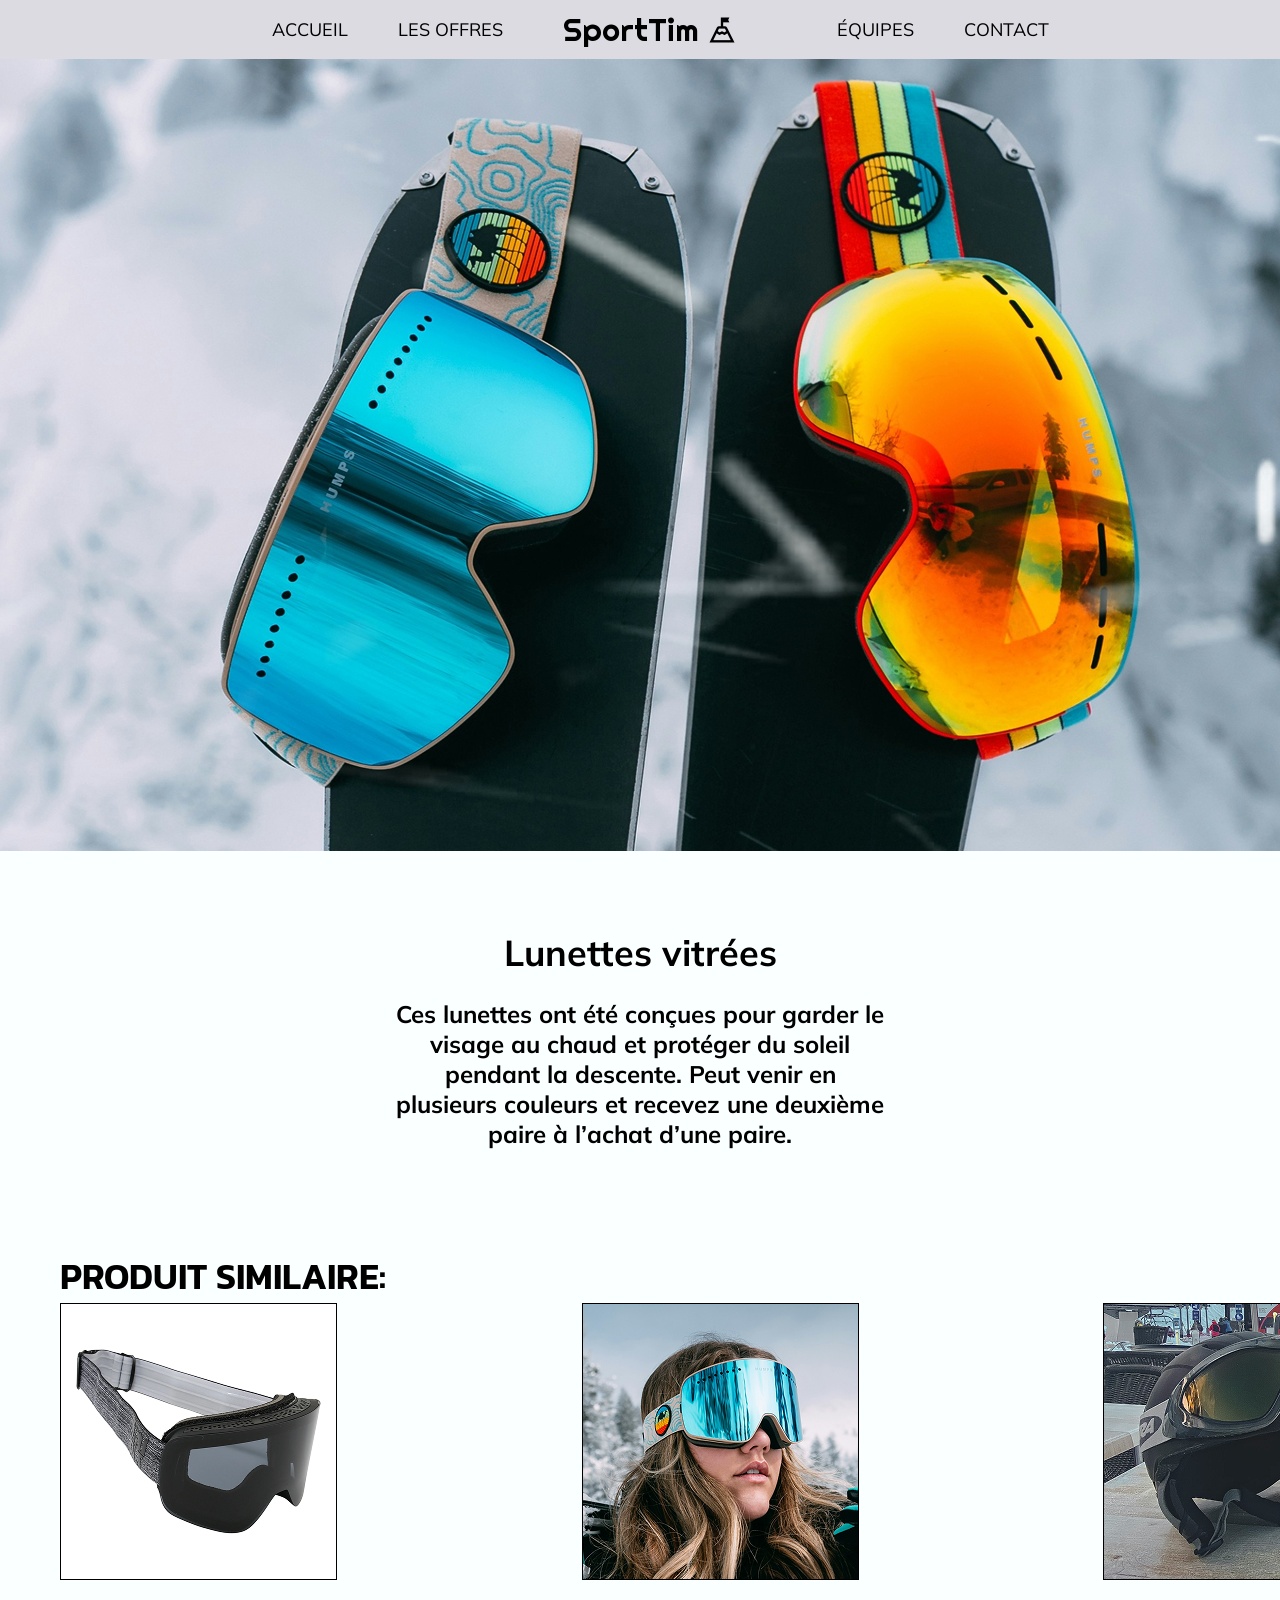
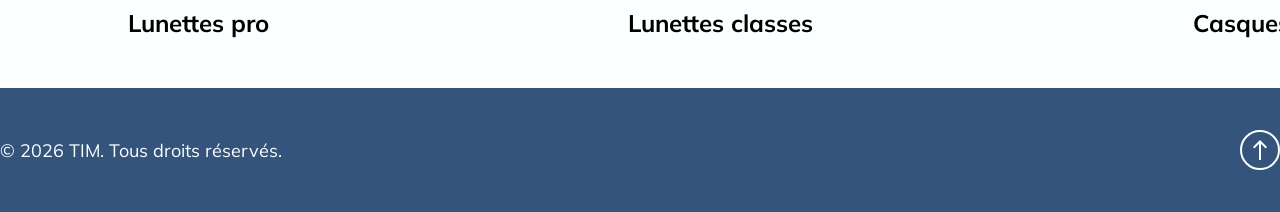
==== fiche-produit.html @ c38d8f53 "fiche produit continuée" ====
<!DOCTYPE html>
<html lang="fr">
<head>
    <meta charset="UTF-8">
    <meta name="viewport" content="width=device-width, initial-scale=1.0">
    <title>Fiche produit</title>
    <link rel="preconnect" href="https://fonts.googleapis.com">
    <link rel="preconnect" href="https://fonts.gstatic.com" crossorigin>
    <link href="https://fonts.googleapis.com/css2?family=Kanit:ital,wght@0,100;0,200;0,300;0,400;0,500;0,600;0,700;0,800;0,900;1,100;1,200;1,300;1,400;1,500;1,600;1,700;1,800;1,900&family=Mulish:ital,wght@0,200..1000;1,200..1000&family=Righteous&display=swap" rel="stylesheet">
    <link rel="stylesheet" href="https://fonts.googleapis.com/css2?family=Material+Symbols+Outlined:opsz,wght,FILL,GRAD@20..48,100..700,0..1,-50..200" />
    <script src="scripts.js" defer></script>
    <link rel="stylesheet" href="styles/normalize.css">
    <link rel="stylesheet" href="styles/style.css">
</head>
<body>
    <header>
        <div class="boiteNav">
            <nav>
                <ul>
                    <li><a href="index.html">Accueil</a></li>
                    <li><a href="#">Les offres</a></li>
                </ul>

            </nav>

            <a href="index.html" class="logo">
                SportTim
                <span class="mountain material-symbols-outlined">
                mountain_flag
                </span>
            </a>

            <nav>
                <ul>
                    <li><a href="#">Équipes</a></li>
                    <li><a href="#">Contact</a></li>
                </ul>

            </nav>
        </div>
    </header>
    
    <div class="wrapper">
        <img src="images/lunetteVitreLarge.png" alt="">
    </div>

    <section class="descriptionProduit">
        <div class="wrapper">
            <h1>
                Lunettes vitrées
            </h1>

            <h3>
                Ces lunettes ont été conçues pour garder le visage au chaud et protéger du soleil pendant la descente. Peut venir en plusieurs couleurs et recevez une deuxième paire à l’achat d’une paire.
            </h3>
        </div>
    </section>

    <section class="produitsSimilaire">
        <div class="wrapper">
            <h2>
                Produit similaire:
            </h2>
            <div class="carouselProduits">
                <article>
                    <img src="images/lunettePro.png" alt="">
                    <h3>Lunettes pro</h3>
                </article>
                <article>
                    <img src="images/lunetteClasse.png" alt="">
                    <h3>Lunettes classes</h3>
                </article>
                <article>
                    <img src="images/casque.png" alt="">
                    <h3>Casques</h3>
                </article>
            </div>
        </div>
    </section>

    <footer>
        <div class="wrapper">
            <p>
                © 2026 TIM. Tous droits réservés.
            </p>

            <a href="#"><span class="material-symbols-outlined">north</span></a>

            
        </div>
    </footer>
    
</body>
</html>
---- styles/style.css ----
/* ==========================================================================
   Generic
   ========================================================================== */
html {
  box-sizing: border-box;
}

*,
*:before,
*:after {
  box-sizing: inherit;
}

/* ==========================================================================
   Base   
    ========================================================================== */

    body{
        background-color: #FAFFFF;
        margin: 0;
        padding: 0;
        font: normal 400 1.125rem "Mulish", sans-serif;
    }


/* ==========================================================================
   Mise en page
   ========================================================================== */

   .wrapper{
    width: 1320px;
    margin-left: auto;
    margin-right: auto;
   }

   section{
      padding: 50px 60px;
   }


/* ==========================================================================
   Element/typographie
   ========================================================================== */

   h2{
    font: normal 600 2.25rem "Kanit", sans-serif;
    margin: 0;
    padding: 0;
    text-transform: uppercase;
   }

   h3{
    font: normal 700 1.5rem "Mulish", sans-serif;
    margin: 0;
   }

   p{
    margin: 0;
   }
   


/* ==========================================================================
   Components
   ========================================================================== */




   /* ===================================================== GLOBAL ====================================================== */


   /* Header */

   header{
    background-color: #DCDBE2;
   }

   .boiteNav{
    display: flex;
    justify-content: center;
    align-items: center;
    gap: 60px;
   }

   .boiteNav ul{
    display: flex;
    gap: 50px;
   }

   .boiteNav nav ul li{
    list-style: none;
    font: normal 400 1.125rem "Mulish", sans-serif;
    text-transform: uppercase;
   }

   .boiteNav a{
      text-decoration: none;
      color: #000;
   }

   .logo{
    display: flex;
    justify-content: center;
    align-items: center;
    gap: 8px;
    font: normal 400 1.9375rem "Righteous", sans-serif;
    margin: 0;
   }

   .mountain{
    font-size: 30px;
   }
   

   /* Footer */

   footer{
    background-color: #34547C;
    color: #FAFFFF;
    height: 124px;
   display: flex;
    align-items: center;
   }
   
   footer .wrapper{
      display: flex;
      align-items: center;
      justify-content: space-between;
   }

   footer span{
      border: 2px solid #faffff;
      border-radius: 50%;
      padding: 6px;
   }

   footer a{
      color: #faffff;
   }

/* ===================================================== ACCUEIL ====================================================== */



   /* Hero */

   .hero{
    background: url(../images/hero_background.jpg);
    background-size: cover;
    background-repeat: no-repeat;
    height: 650px;
    width: 100%;
   }

   .hero .contenu{
    color: #FAFFFF;
    background-color: #00132A;
    display: flex;
    flex-direction: column;
    width: 560px;
    height: 216px;
    padding: 30px;
    gap: 10px;
   }



   /* Inscription */

   .inscription .wrapper {
    display: flex;
    justify-content: center;
    flex-direction: column;
    align-items: center;
    gap: 20px;
   }

   .inscription{
    display: flex;
    justify-content: center;
    padding: 50px 60px;
   }

   .inscription p{
    text-align: center;
    width: 633px;
   }

   .inscription button{
    background-color: #426A7E;
    color: #FAFFFF;
    border: none;
    padding: 10px 30px;
    text-transform: uppercase;
   }


   /* Équipe */
   

   .equipe .wrapper{
      display: flex;
      flex-direction: column;
      align-items: center;
      gap: 22px;
   }

   .titreEquipe{
      display: flex;
      justify-content: center;
      flex-direction: column;
      align-items: center;
      width: 562px;
      gap: 14px;
   }

   .carousel{
    display: flex;
    gap: 115px;
   }

   .carousel article{
      display: flex;
      flex-direction: column;
      justify-content: center;
      align-items: center;
   }

   .carousel h3{
      margin-top: 32px;
   }

   .employe:hover{
      cursor: pointer;
   }



   /* Produits */

   .produits .wrapper{
      display: flex;
      flex-direction: column;
      align-items: center;
      gap: 45px;
   }

   .titreProduits{
      display: flex;
      justify-content: center;
      flex-direction: column;
      align-items: center;
      width: 684px;
      gap: 14px;
      text-align: center;
   }

   .navProduits{
      display: flex;
      gap: 50px;
   }

   .navProduits button{
    background-color: #426A7E;
    color: #FAFFFF;
    border: none;
    padding: 5px 10px;
    text-transform: uppercase;

   }

   .cases{
      display: grid;
      grid-template-columns: 1fr 1fr 1fr 1fr;
      gap: 73px;
   }

   .cases img{
      border: solid 1px black;
   }

   .cases article{
      display: flex;
      flex-direction: column;
      align-items: center;
   }

      .produits .wrapper button{
      background-color: #426A7E;
      color: #FAFFFF;
      border: none;
      padding: 10px 30px;
      text-transform: uppercase;
   }


   /* Contact */

   .conteneurContact{
      height: 830px;
      background-color: #B3C5CB;
      padding: 50px;
   }

   .colonnes{
      display: grid;
      grid-template-columns: 1fr 1fr;
   }


   /* Modal */

   .modal{
      position: fixed;
      top: 0;
      left: 0;
      width : 100%;
      height : 100vh;
      z-index: 999;
      background-color: rgba(0, 0, 0, 0.8);
      align-content: center;
      justify-content: center;
      display: none;
   }

   .modal.visible{
   display: flex;
   }


   /* ===================================================== FICHE PRODUIT ====================================================== */

   .descriptionProduit .wrapper{
      display: flex;
      flex-direction: column;
      align-items: center;
      text-align: center;
      width: 492px;
   }

   .carouselProduits{
      display: flex;
      justify-content: space-between;
   }

   .carouselProduits article{
      display: flex;
      flex-direction: column;
      align-items: center;
      gap: 28px;
   }

   .carouselProduits img{
      border: solid 1px black;
   }
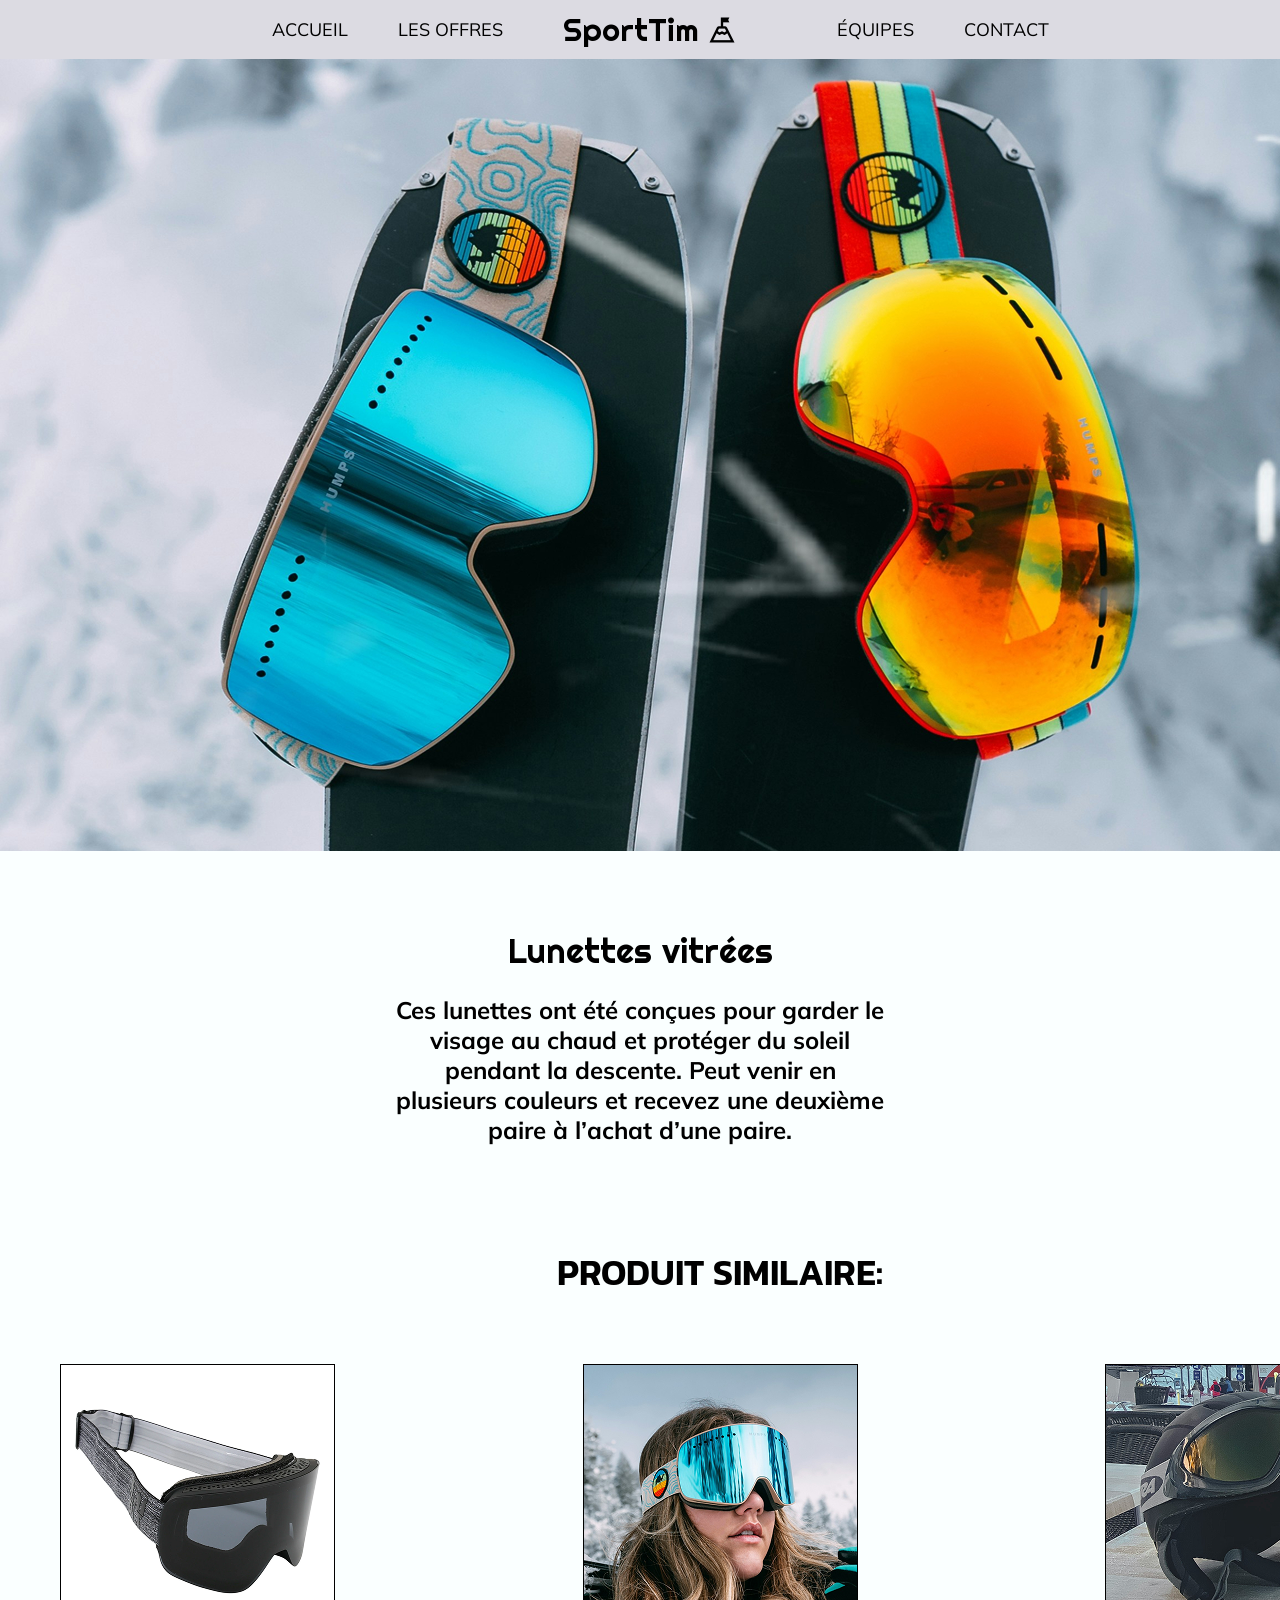
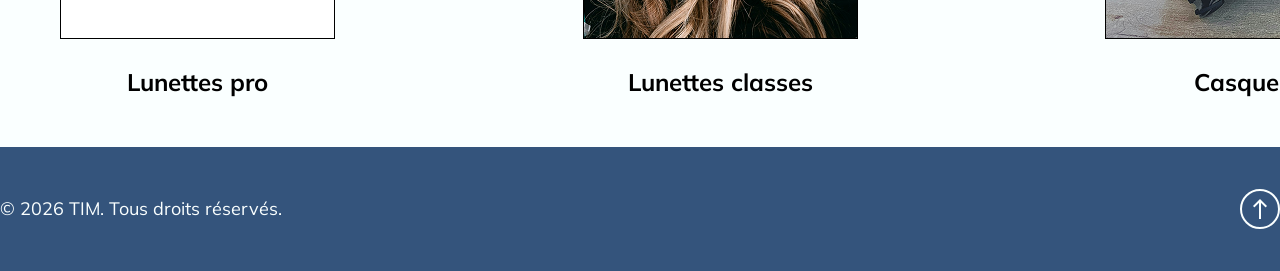
==== commit 8695c61e: "nom d'une page modifiée" ====
--- a/fiche-produit.html
+++ b/fiche-produit.html
@@ -18,7 +18,7 @@
             <nav>
                 <ul>
                     <li><a href="index.html">Accueil</a></li>
-                    <li><a href="#">Les offres</a></li>
+                    <li><a href="liste-articles.html">Les offres</a></li>
                 </ul>
 
             </nav>
--- a/styles/style.css
+++ b/styles/style.css
@@ -42,6 +42,10 @@
    Element/typographie
    ========================================================================== */
 
+   h1{
+      font: normal 400 2.125rem "Righteous", sans-serif;
+   }
+
    h2{
     font: normal 600 2.25rem "Kanit", sans-serif;
     margin: 0;
@@ -116,11 +120,11 @@
    /* Footer */
 
    footer{
-    background-color: #34547C;
-    color: #FAFFFF;
-    height: 124px;
-   display: flex;
-    align-items: center;
+      background-color: #34547C;
+      color: #FAFFFF;
+      height: 124px;
+      display: flex;
+      align-items: center;
    }
    
    footer .wrapper{
@@ -259,6 +263,7 @@
    .navProduits{
       display: flex;
       gap: 50px;
+      padding-right: 610px;
    }
 
    .navProduits button{
@@ -267,7 +272,10 @@
     border: none;
     padding: 5px 10px;
     text-transform: uppercase;
-
+   }
+
+   .navProduits button:hover{
+      background-color: #083559;
    }
 
    .cases{
@@ -277,7 +285,12 @@
    }
 
    .cases img{
-      border: solid 1px black;
+      border: solid 9px white;
+
+   }
+
+   .cases img:hover{
+      border: solid 9px black;
    }
 
    .cases article{
@@ -292,10 +305,22 @@
       border: none;
       padding: 10px 30px;
       text-transform: uppercase;
-   }
+      cursor: pointer;
+   }
+
+      .produits .wrapper button:hover{
+         background-color: #083559;
+      }
 
 
    /* Contact */
+
+   .wrapper .conteneurContact{
+      display: flex;
+      flex-direction: column;
+      align-items: center;
+      gap: 30px;
+   }
 
    .conteneurContact{
       height: 830px;
@@ -306,6 +331,35 @@
    .colonnes{
       display: grid;
       grid-template-columns: 1fr 1fr;
+   }
+
+   .colonne2{
+      display: flex;
+      flex-direction: column;
+      gap: 20px;
+      justify-content: center;
+   }
+
+   .adresse{
+      display: flex;
+      flex-direction: column;
+      gap: 30px;
+   }
+
+   .colonne2 h3{
+      width: 372px;
+   }
+
+   .nav-social{
+      display: flex;
+      gap: 10px;
+   }
+
+   .courriel{
+      background: none;
+      text-transform: uppercase;
+      padding: 15px 40px;
+      font: normal 400 1.5rem "Mulish", sans-serif;
    }
 
 
@@ -351,7 +405,34 @@
       gap: 28px;
    }
 
+   .produitsSimilaire{
+      text-align: center;
+   }
+
+   .produitsSimilaire .wrapper{
+      display: flex;
+      flex-direction: column;
+      gap: 65px;
+   }
+
    .carouselProduits img{
-      border: solid 1px black;
-   }
-
+      border: solid 9px none;
+   }
+
+   /* ===================================================== TOUT LES PRODUITS ====================================================== */
+
+.titrePagesProduits{
+   text-align: center;
+}
+
+.colonneVedette{
+   display: grid;
+   grid-template-columns: 1fr 1fr;
+}
+
+.texteVedette{
+   display: flex;
+   flex-direction: column;
+   gap: 53px;
+   justify-content: center;
+}
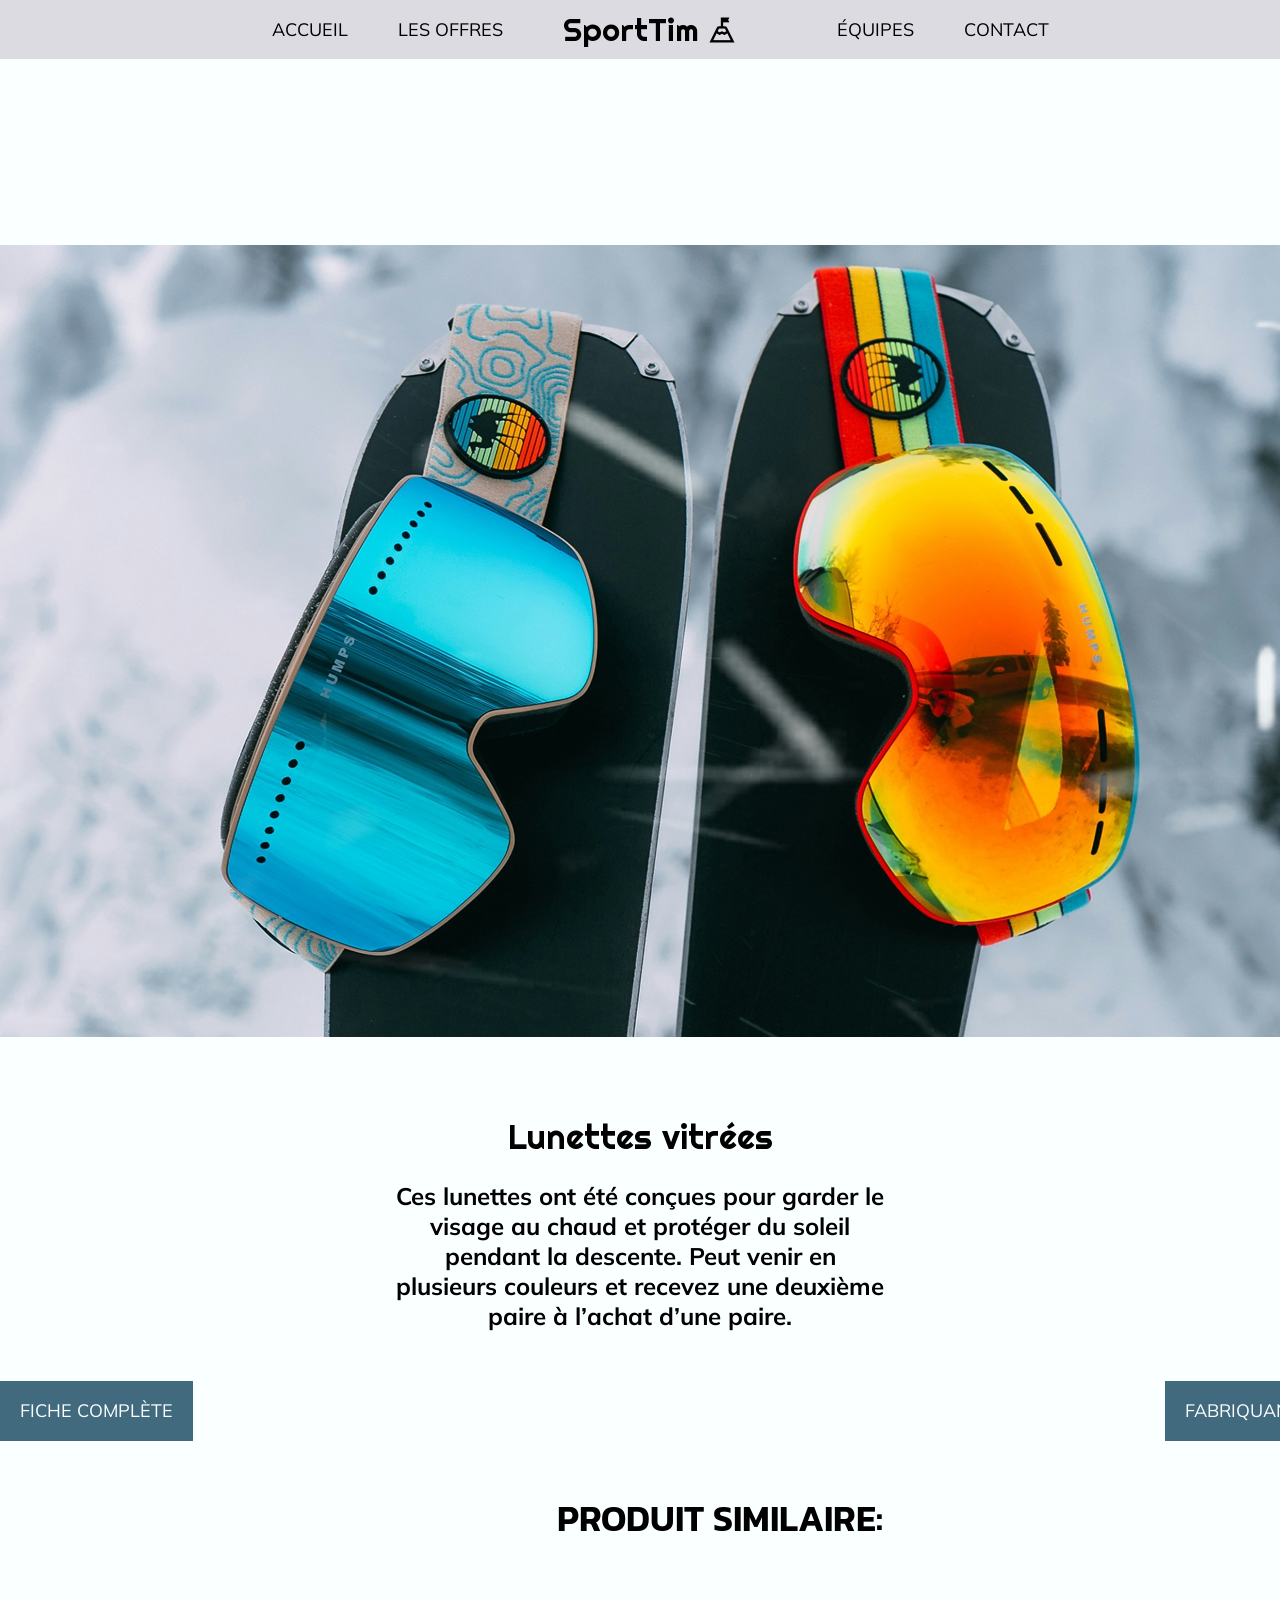
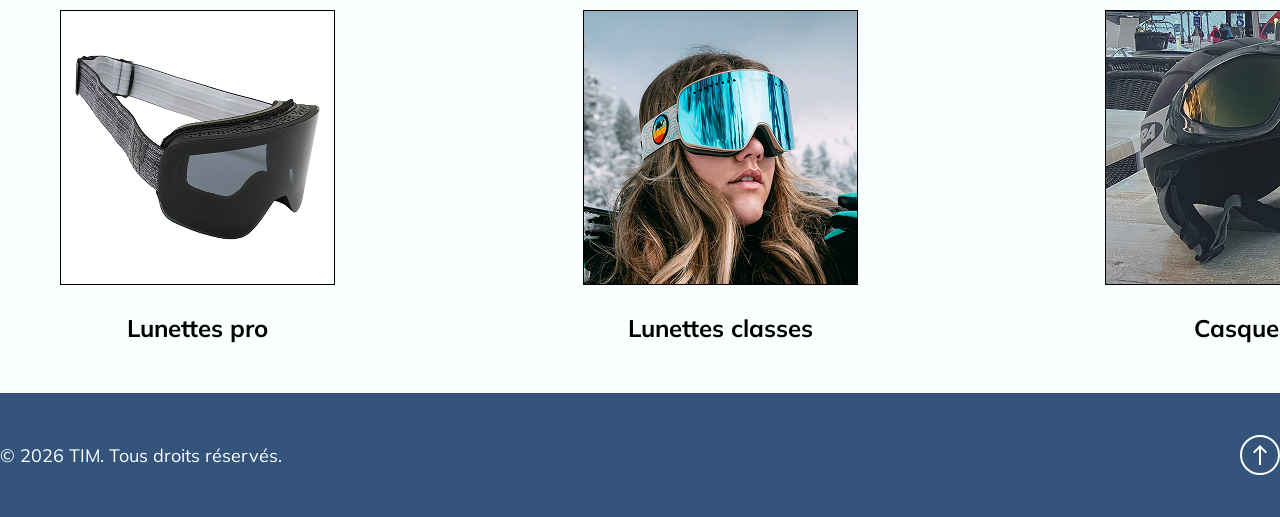
==== commit 4042bbce: "trucs" ====
--- a/fiche-produit.html
+++ b/fiche-produit.html
@@ -41,7 +41,7 @@
     </header>
     
     <div class="wrapper">
-        <img src="images/lunetteVitreLarge.png" alt="">
+        <img class="imgPrincipale" src="images/lunetteVitreLarge.png" alt="">
     </div>
 
     <section class="descriptionProduit">
@@ -55,6 +55,15 @@
             </h3>
         </div>
     </section>
+
+    <div class="btnProduit">
+        <div class="wrapper">
+            <button class="fiche">Fiche complète</button>
+            <button class="fabriquant">Fabriquant</button>
+        </div>
+    </div>
+
+    <!-- https://oberson.com/collections/lunettes-ski?srsltid=AfmBOoqlLPMltLvrL98YCjpYib3Oy0VUgmqsD1TLvVUnmHMrygBw3uC4        lien du site pour fabriquant-->
 
     <section class="produitsSimilaire">
         <div class="wrapper">
--- a/styles/style.css
+++ b/styles/style.css
@@ -299,7 +299,7 @@
       align-items: center;
    }
 
-      .produits .wrapper button{
+   .produits .wrapper button{
       background-color: #426A7E;
       color: #FAFFFF;
       border: none;
@@ -385,12 +385,34 @@
 
    /* ===================================================== FICHE PRODUIT ====================================================== */
 
+   .imgPrincipale{
+      padding-top: 186px;
+   }
+
    .descriptionProduit .wrapper{
       display: flex;
       flex-direction: column;
       align-items: center;
       text-align: center;
       width: 492px;
+   }
+
+   .btnProduit .wrapper{
+      display: flex;
+      justify-content: space-between;
+   }
+
+   .btnProduit button{
+      background-color: #426A7E;
+      color: #FAFFFF;
+      border: none;
+      padding: 20px 20px;
+      text-transform: uppercase;
+      cursor: pointer;
+   }
+
+   .btnProduit button:hover{
+      background-color: #083559;
    }
 
    .carouselProduits{
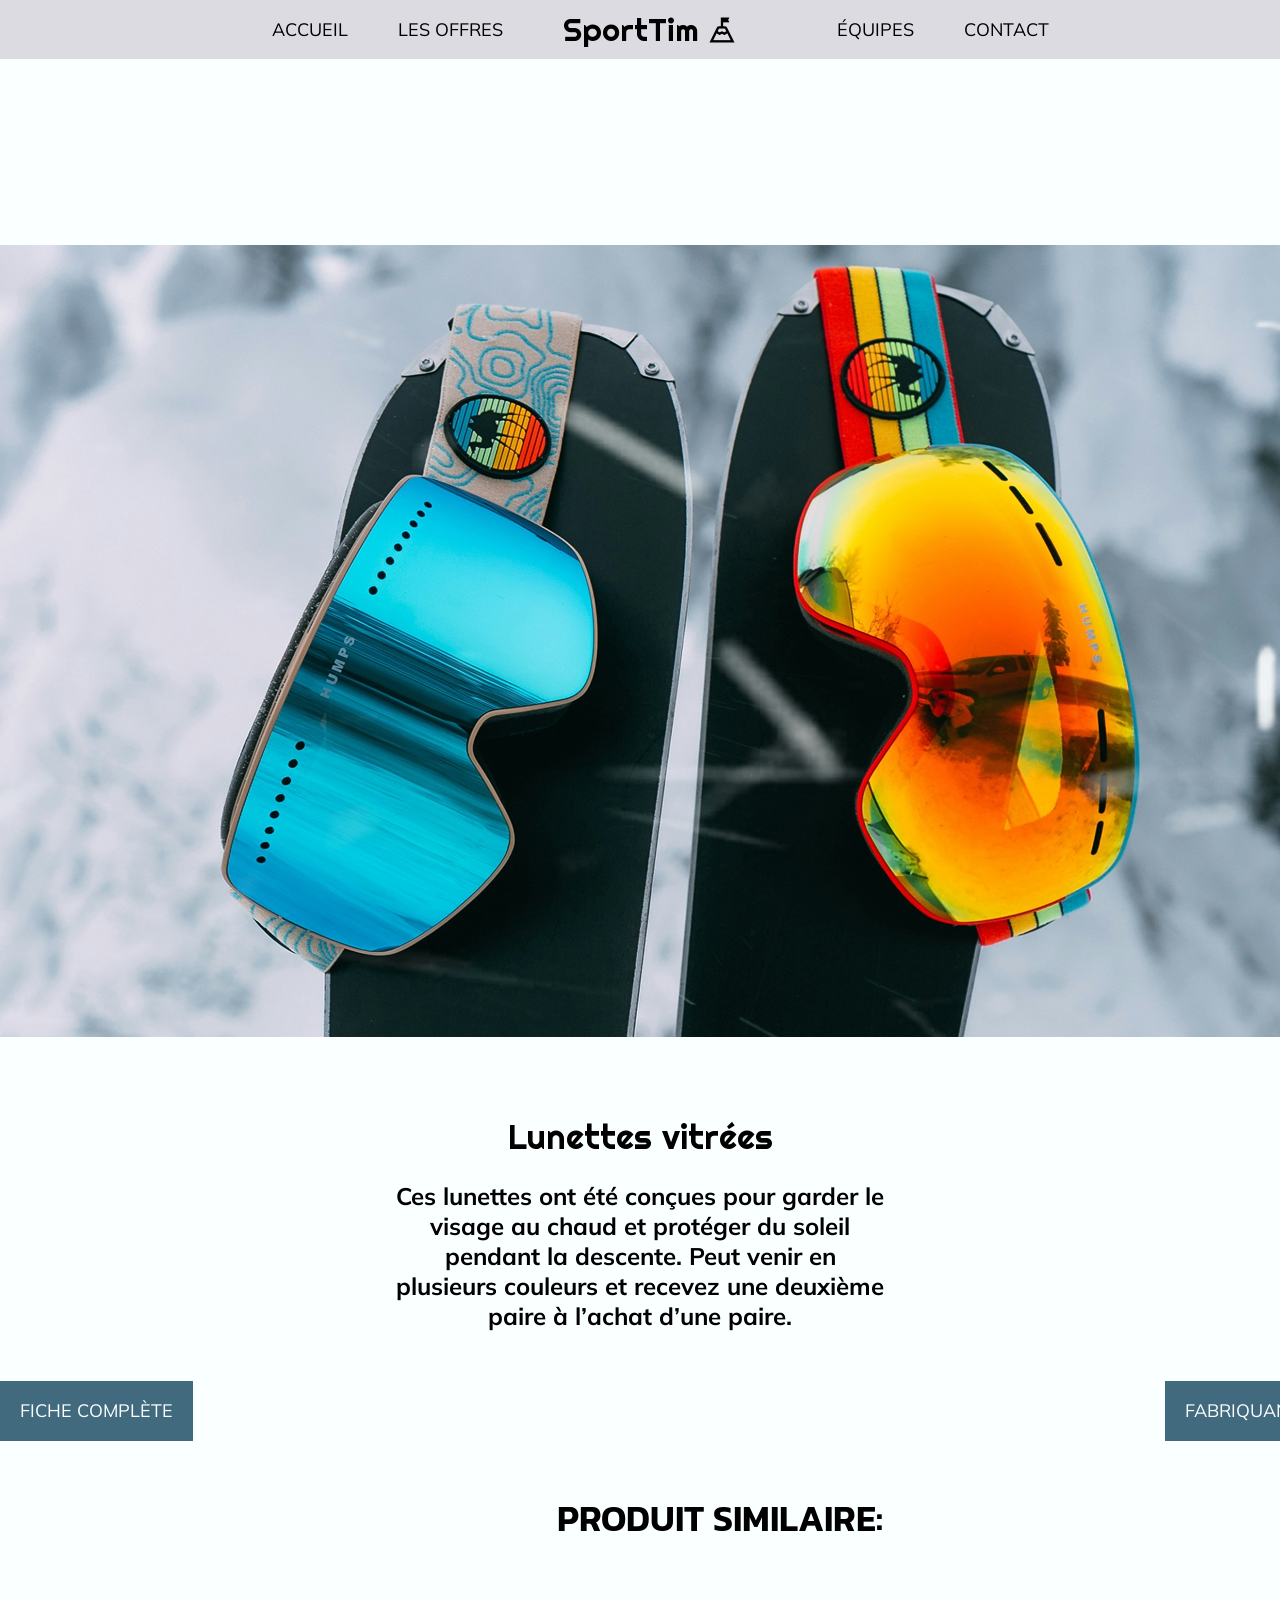
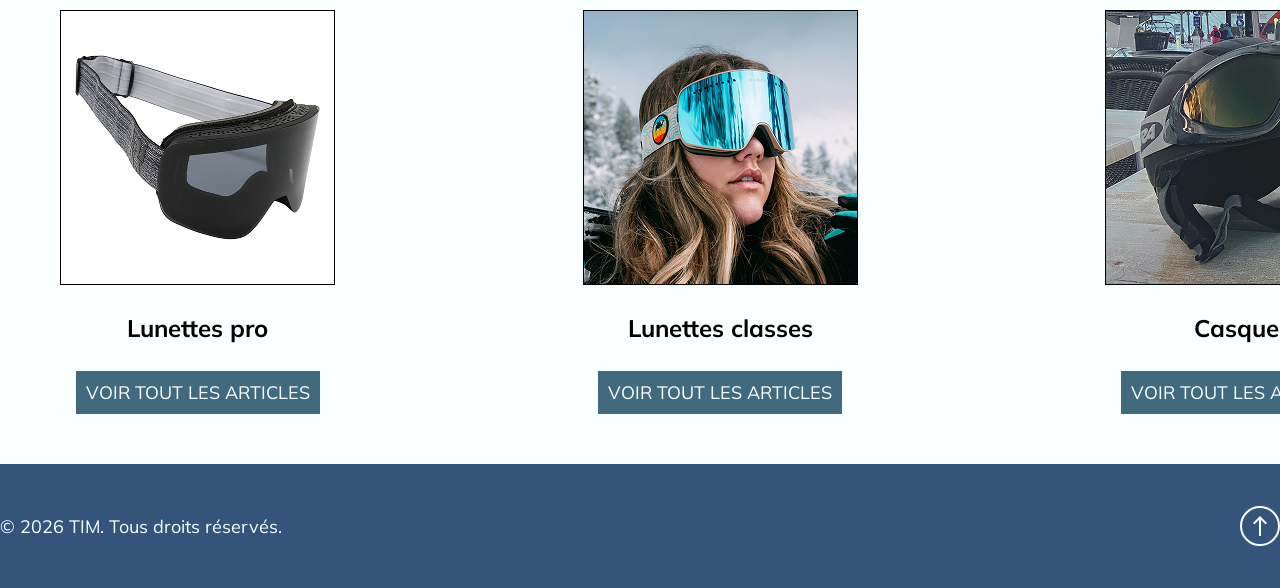
==== commit 2024fc90: "sauvegarde" ====
--- a/fiche-produit.html
+++ b/fiche-produit.html
@@ -74,14 +74,17 @@
                 <article>
                     <img src="images/lunettePro.png" alt="">
                     <h3>Lunettes pro</h3>
+                    <button onclick="window.location.href='liste-articles.html'">Voir tout les articles</button>
                 </article>
                 <article>
                     <img src="images/lunetteClasse.png" alt="">
                     <h3>Lunettes classes</h3>
+                    <button onclick="window.location.href='liste-articles.html'">Voir tout les articles</button>
                 </article>
                 <article>
                     <img src="images/casque.png" alt="">
                     <h3>Casques</h3>
+                    <button onclick="window.location.href='liste-articles.html'">Voir tout les articles</button>
                 </article>
             </div>
         </div>
--- a/styles/style.css
+++ b/styles/style.css
@@ -427,6 +427,20 @@
       gap: 28px;
    }
 
+   .carouselProduits button{
+      font: normal 400 1.125rem "Mulish", sans-serif;
+      background-color: #426A7E;
+      color: #FAFFFF;
+      border: none;
+      padding: 10px 10px;
+      text-transform: uppercase;
+      cursor: pointer;
+   }
+
+   .carouselProduits button:hover{
+      background-color: #083559;
+   }
+
    .produitsSimilaire{
       text-align: center;
    }
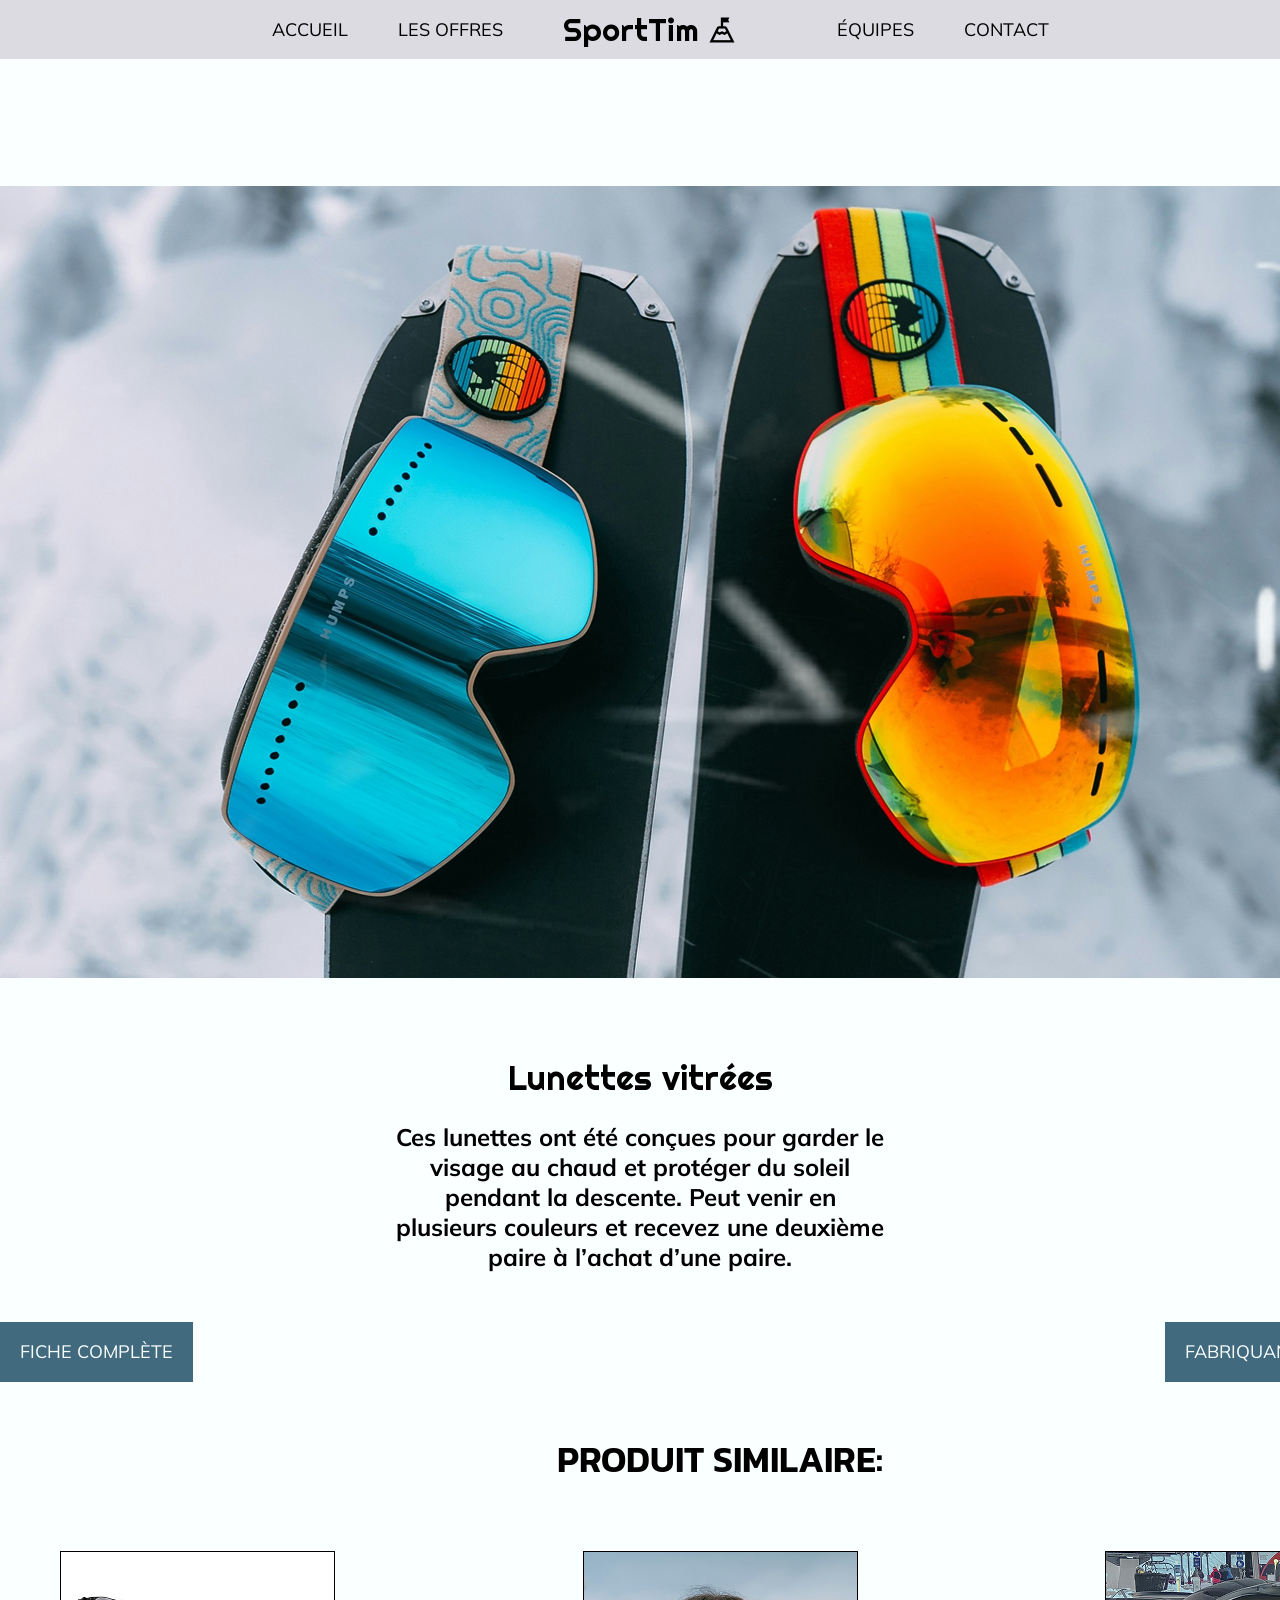
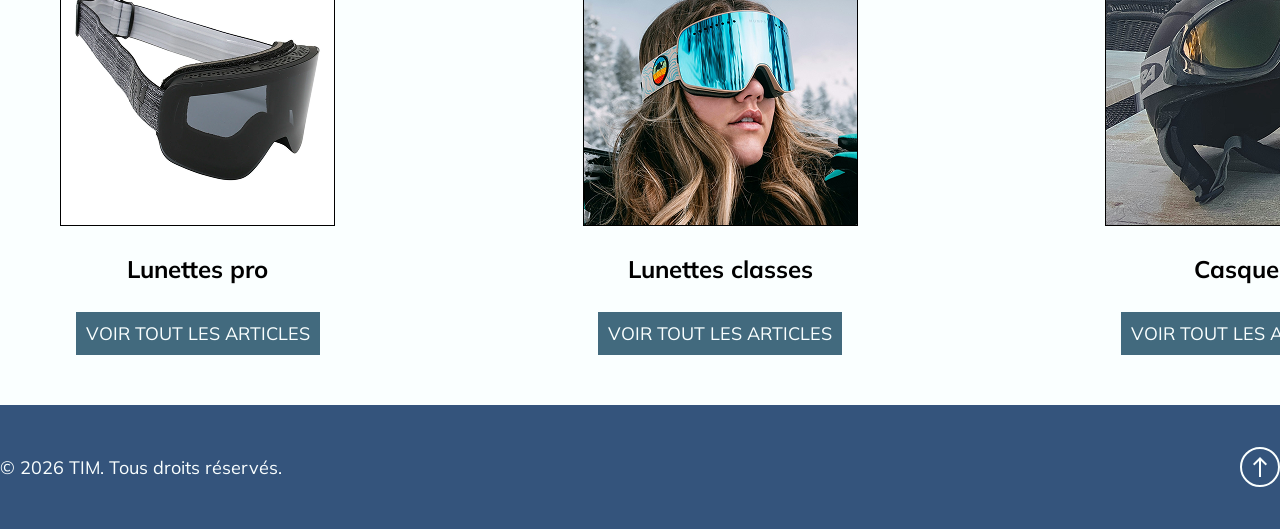
==== commit 94c853ba: "lien fonctionnels" ====
--- a/fiche-produit.html
+++ b/fiche-produit.html
@@ -32,8 +32,8 @@
 
             <nav>
                 <ul>
-                    <li><a href="#">Équipes</a></li>
-                    <li><a href="#">Contact</a></li>
+                    <li><a href="index.html#equipe">Équipes</a></li>
+                    <li><a href="index.html#contact">Contact</a></li>
                 </ul>
 
             </nav>
@@ -58,8 +58,8 @@
 
     <div class="btnProduit">
         <div class="wrapper">
-            <button class="fiche">Fiche complète</button>
-            <button class="fabriquant">Fabriquant</button>
+           <a href="lunettes_ski.pdf" download="article.pdf"> <button class="fiche">Fiche complète</button> </a>
+           <a href="https://oberson.com/products/dragon-lunettes-de-ski-dx3-plus-otg-adulte-164434" target="_blank"> <button class="fabriquant">Fabriquant</button> </a>
         </div>
     </div>
 
--- a/styles/style.css
+++ b/styles/style.css
@@ -78,6 +78,8 @@
 
    header{
     background-color: #DCDBE2;
+    position: fixed;
+    width: 100%;
    }
 
    .boiteNav{
@@ -155,6 +157,15 @@
     background-repeat: no-repeat;
     height: 650px;
     width: 100%;
+    padding-bottom: 70px;
+   }
+
+   .hero .wrapper{
+      width: 100%;
+      height: 100%;
+      display: flex;
+      align-items: flex-end;
+      justify-content: flex-end;
    }
 
    .hero .contenu{
@@ -459,6 +470,15 @@
 
 .titrePagesProduits{
    text-align: center;
+   padding: 222px 0 248px 0;
+}
+
+.vedette{
+   padding-bottom: 96.5px;
+}
+
+.liste{
+padding-top: 96.5px;
 }
 
 .colonneVedette{
@@ -471,4 +491,5 @@
    flex-direction: column;
    gap: 53px;
    justify-content: center;
-}+}
+
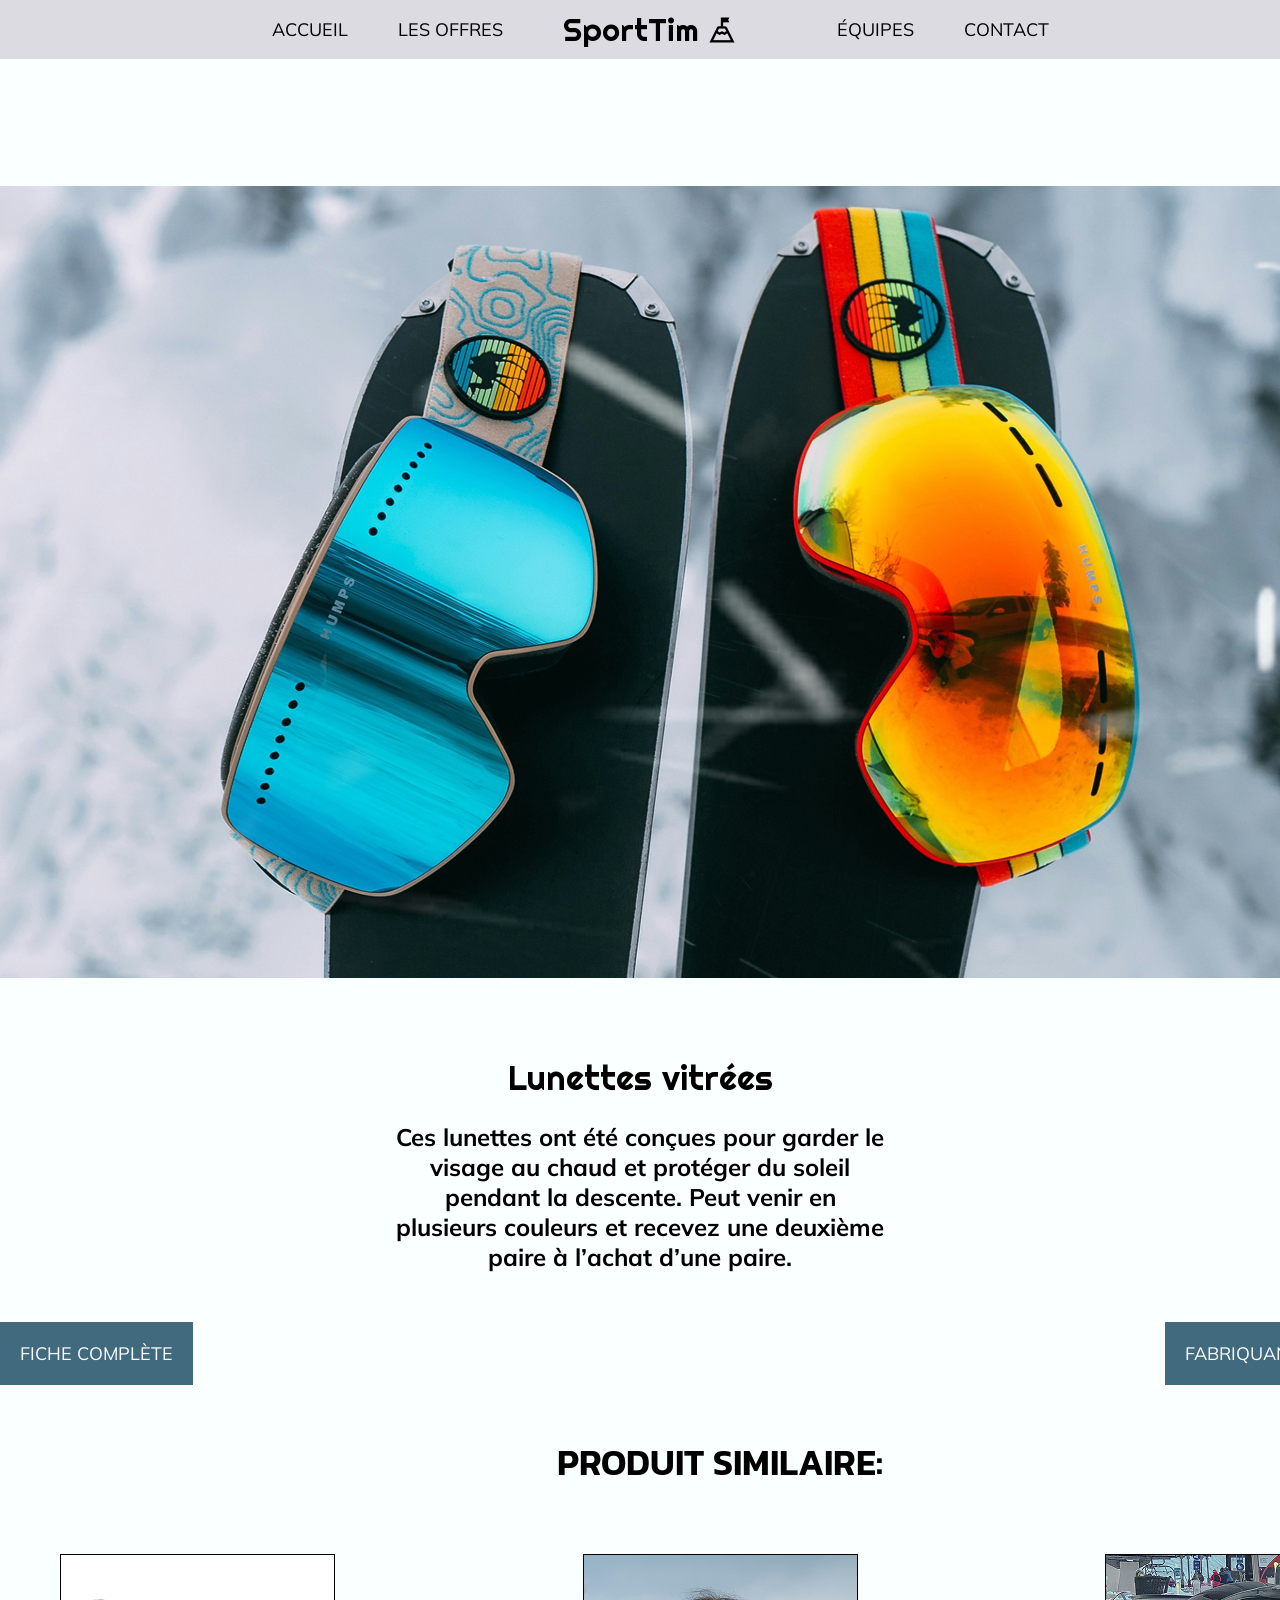
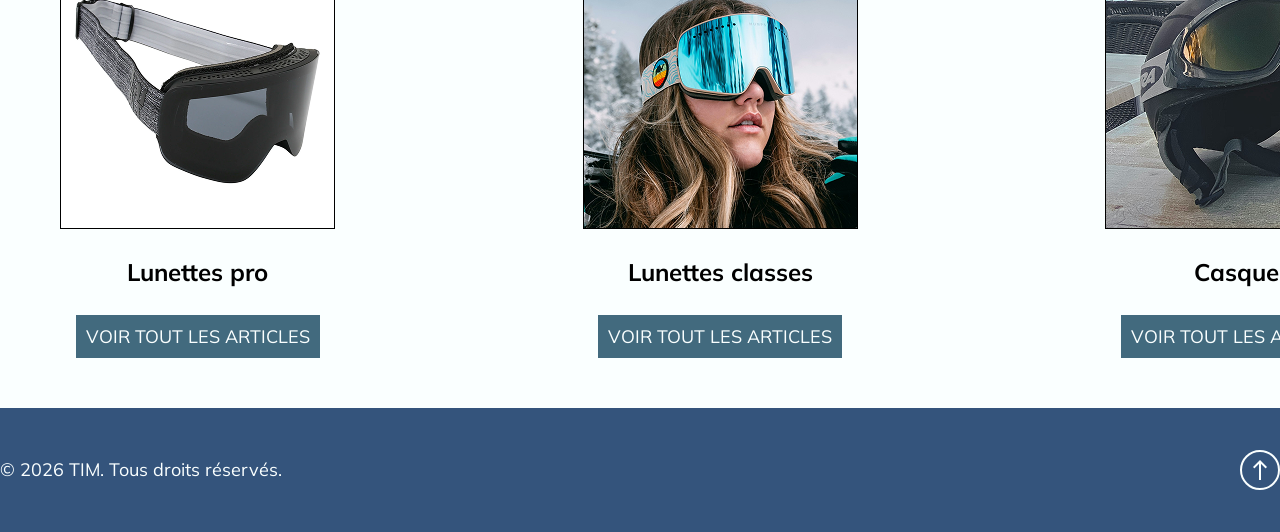
==== commit da68f9b0: "boutons réparés" ====
--- a/fiche-produit.html
+++ b/fiche-produit.html
@@ -58,8 +58,8 @@
 
     <div class="btnProduit">
         <div class="wrapper">
-           <a href="lunettes_ski.pdf" download="article.pdf"> <button class="fiche">Fiche complète</button> </a>
-           <a href="https://oberson.com/products/dragon-lunettes-de-ski-dx3-plus-otg-adulte-164434" target="_blank"> <button class="fabriquant">Fabriquant</button> </a>
+           <a href="lunettes_ski.pdf" download="article.pdf" class="fiche">Fiche complète</a>
+           <a href="https://oberson.com/products/dragon-lunettes-de-ski-dx3-plus-otg-adulte-164434" target="_blank">Fabriquant</a>
         </div>
     </div>
 
@@ -74,17 +74,17 @@
                 <article>
                     <img src="images/lunettePro.png" alt="">
                     <h3>Lunettes pro</h3>
-                    <button onclick="window.location.href='liste-articles.html'">Voir tout les articles</button>
+                    <a href="liste-articles.html">Voir tout les articles</a>
                 </article>
                 <article>
                     <img src="images/lunetteClasse.png" alt="">
                     <h3>Lunettes classes</h3>
-                    <button onclick="window.location.href='liste-articles.html'">Voir tout les articles</button>
+                    <a href="liste-articles.html">Voir tout les articles</a>
                 </article>
                 <article>
                     <img src="images/casque.png" alt="">
                     <h3>Casques</h3>
-                    <button onclick="window.location.href='liste-articles.html'">Voir tout les articles</button>
+                    <a href="liste-articles.html">Voir tout les articles</a>
                 </article>
             </div>
         </div>
--- a/styles/style.css
+++ b/styles/style.css
@@ -310,7 +310,7 @@
       align-items: center;
    }
 
-   .produits .wrapper button{
+   .ctaProduits{
       background-color: #426A7E;
       color: #FAFFFF;
       border: none;
@@ -319,7 +319,7 @@
       cursor: pointer;
    }
 
-      .produits .wrapper button:hover{
+      .ctaProduits:hover{
          background-color: #083559;
       }
 
@@ -371,6 +371,9 @@
       text-transform: uppercase;
       padding: 15px 40px;
       font: normal 400 1.5rem "Mulish", sans-serif;
+      text-decoration: none;
+      border: 1px solid black;
+      color: #000;
    }
 
 
@@ -413,16 +416,16 @@
       justify-content: space-between;
    }
 
-   .btnProduit button{
+   .btnProduit a{
       background-color: #426A7E;
       color: #FAFFFF;
       border: none;
       padding: 20px 20px;
       text-transform: uppercase;
-      cursor: pointer;
-   }
-
-   .btnProduit button:hover{
+      text-decoration: none;
+   }
+
+   .btnProduit a:hover{
       background-color: #083559;
    }
 
@@ -438,7 +441,7 @@
       gap: 28px;
    }
 
-   .carouselProduits button{
+   .carouselProduits a{
       font: normal 400 1.125rem "Mulish", sans-serif;
       background-color: #426A7E;
       color: #FAFFFF;
@@ -446,9 +449,10 @@
       padding: 10px 10px;
       text-transform: uppercase;
       cursor: pointer;
-   }
-
-   .carouselProduits button:hover{
+      text-decoration: none;
+   }
+
+   .carouselProduits a:hover{
       background-color: #083559;
    }
 
